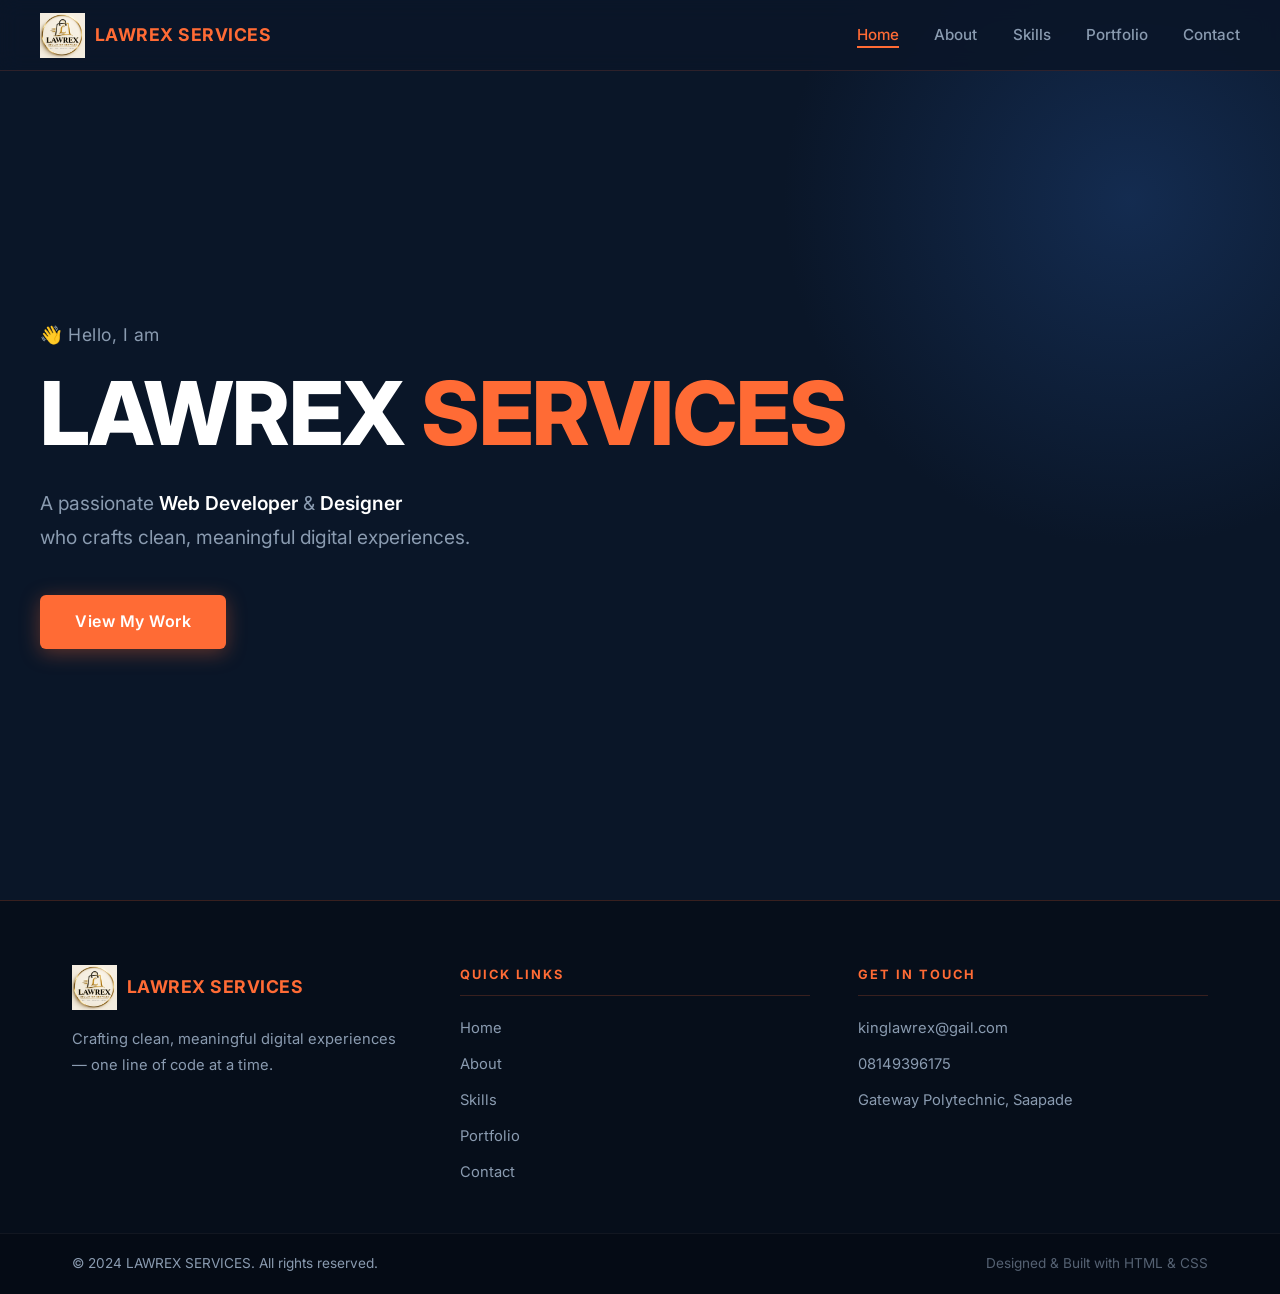
==== index.html @ 49509496 "Update portfolio - all pages complete with responsive design" ====
<!DOCTYPE html>
<html lang="en">
  <head>
    <meta charset="UTF-8" />
    <meta name="viewport" content="width=device-width, initial-scale=1.0" />
    <meta name="description" content="Personal portfolio of LAWREX SERVICES — a passionate web developer and designer." />
    <title>Home | LAWREX SERVICES</title>

    <!-- Google Font: Inter -->
    <link rel="preconnect" href="https://fonts.googleapis.com" />
    <link rel="preconnect" href="https://fonts.gstatic.com" crossorigin />
    <link href="https://fonts.googleapis.com/css2?family=Inter:wght@300;400;600;700;800&display=swap" rel="stylesheet" />

    <!-- Main Stylesheet -->
    <link rel="stylesheet" href="style.css" />
  </head>

  <body>

    <!-- ========== HEADER ========== -->
    <header class="site-header">
      <div class="header-inner">

        <!-- Logo / Brand Name -->
        <a href="index.html" class="logo logo-with-name">
          <img src="LMAJ5406.PNG" alt="LAWREX SERVICES Logo" class="logo-img" />
          <span class="logo-name">LAWREX SERVICES</span>
        </a>

        <!-- Navigation Links -->
        <nav class="main-nav">
          <ul class="nav-list">
            <li><a href="index.html" class="nav-link active">Home</a></li>
            <li><a href="about.html" class="nav-link">About</a></li>
            <li><a href="skill.html" class="nav-link">Skills</a></li>
            <li><a href="portfolio.html" class="nav-link">Portfolio</a></li>
            <li><a href="contact.html" class="nav-link">Contact</a></li>
          </ul>
        </nav>

      </div>
    </header>
    <!-- ========== END HEADER ========== -->


    <!-- ========== HERO SECTION ========== -->
    <section class="hero" id="hero">
      <div class="hero-content">

        <!-- Small label above headline -->
        <span class="hero-label">👋 Hello, I am</span>

        <!-- Main Headline -->
        <h1 class="hero-title">
          LAWREX <span class="highlight">SERVICES</span>
        </h1>

        <!-- Tagline -->
        <p class="hero-tagline">
          A passionate <strong>Web Developer</strong> &amp; <strong>Designer</strong><br />
          who crafts clean, meaningful digital experiences.
        </p>

        <!-- Call To Action Button -->
        <a href="portfolio.html" class="btn-primary">View My Work</a>

      </div>

      <!-- Decorative background shape -->
      <div class="hero-shape"></div>

      <!-- ===== HERO BACKGROUND IMAGE ===== -->
      <!-- Replace 'your-hero-bg.jpg' with your actual background image file name -->
      <div class="hero-bg"></div>
      <!-- ===================================== -->
    </section>
    <!-- ========== END HERO SECTION ========== -->


    <!-- ========== FOOTER ========== -->
    <footer class="site-footer">
      <div class="footer-inner">

        <!-- Footer Logo & Tagline -->
        <div class="footer-brand">
          <a href="index.html" class="logo logo-with-name">
            <img src="LMAJ5406.PNG" alt="LAWREX SERVICES Logo" class="logo-img" />
            <span class="logo-name">LAWREX SERVICES</span>
          </a>
          <p class="footer-tagline">
            Crafting clean, meaningful digital experiences — one line of code at a time.
          </p>
        </div>

        <!-- Footer Navigation -->
        <div class="footer-nav">
          <h4 class="footer-nav-title">Quick Links</h4>
          <ul class="footer-nav-list">
            <li><a href="index.html" class="footer-link">Home</a></li>
            <li><a href="about.html" class="footer-link">About</a></li>
            <li><a href="skill.html" class="footer-link">Skills</a></li>
            <li><a href="portfolio.html" class="footer-link">Portfolio</a></li>
            <li><a href="contact.html" class="footer-link">Contact</a></li>
          </ul>
        </div>

        <!-- Footer Contact Info -->
        <div class="footer-contact">
          <h4 class="footer-nav-title">Get In Touch</h4>
          <ul class="footer-nav-list">
            <li><a href="mailto:kinglawrex@gail.com" class="footer-link">kinglawrex@gail.com</a></li>
            <li><a href="tel:08149396175" class="footer-link">08149396175</a></li>
            <li><span class="footer-link">Gateway Polytechnic, Saapade</span></li>
          </ul>
        </div>

      </div>

      <!-- Footer Bottom Bar -->
      <div class="footer-bottom">
        <div class="footer-bottom-inner">
          <p class="footer-copy">
            &copy; 2024 <span class="highlight">LAWREX SERVICES</span>. All rights reserved.
          </p>
          <p class="footer-credit">Designed &amp; Built with HTML &amp; CSS</p>
        </div>
      </div>
    </footer>
    <!-- ========== END FOOTER ========== -->


  </body>
</html>
---- style.css ----
/* ============================================================
   PORTFOLIO — style.css
   Color Palette:
     Navy Blue  : #0A1628
     Mid Blue   : #1A3A6B
     Orange     : #FF6B35
     Light Orange: #FF8C5A
     White      : #FFFFFF
     Off-White  : #F4F6FA
     Gray Text  : #8A9BB0
   ============================================================ */


/* ---------- 1. CSS RESET & BASE ---------- */
*, *::before, *::after {
  margin: 0;
  padding: 0;
  box-sizing: border-box;
}

html {
  scroll-behavior: smooth;
}

body {
  font-family: 'Inter', sans-serif;
  background-color: #0A1628;
  color: #FFFFFF;
  line-height: 1.6;
  overflow-x: hidden;
}

a {
  text-decoration: none;
  color: inherit;
}

ul {
  list-style: none;
}


/* ---------- 2. HEADER ---------- */
.site-header {
  position: fixed;           /* Sticks to top while scrolling */
  top: 0;
  left: 0;
  width: 100%;
  z-index: 100;
  padding: 0 2rem;
  background-color: rgba(10, 22, 40, 0.90);   /* Slightly transparent navy */
  backdrop-filter: blur(10px);                 /* Frosted glass effect */
  border-bottom: 1px solid rgba(255, 107, 53, 0.15);
}

.header-inner {
  max-width: 1200px;
  margin: 0 auto;
  height: 70px;
  display: flex;
  align-items: center;
  justify-content: space-between;
}


/* --- Logo --- */
.logo {
  font-size: 1.3rem;
  font-weight: 700;
  color: #FF6B35;              /* Orange brand color */
  letter-spacing: 0.5px;
  transition: color 0.3s ease;
}

.logo:hover {
  color: #FF8C5A;              /* Slightly lighter orange on hover */
}

/* --- Logo Image Size --- */
.logo-img {
  height: 45px;              /* Adjust this value to resize your logo */
  width: auto;               /* Keeps logo proportions correct */
  display: block;
  object-fit: contain;
}


/* --- Navigation --- */
.nav-list {
  display: flex;
  gap: 2.2rem;
  align-items: center;
}

.nav-link {
  font-size: 0.95rem;
  font-weight: 500;
  color: #8A9BB0;              /* Muted gray for inactive links */
  position: relative;
  padding-bottom: 4px;
  transition: color 0.3s ease;
}

/* Underline animation on hover */
.nav-link::after {
  content: '';
  position: absolute;
  bottom: 0;
  left: 0;
  width: 0%;
  height: 2px;
  background-color: #FF6B35;
  transition: width 0.3s ease;
}

.nav-link:hover {
  color: #FFFFFF;
}

.nav-link:hover::after {
  width: 100%;
}

/* Active page link styling */
.nav-link.active {
  color: #FF6B35;
}

.nav-link.active::after {
  width: 100%;
}


/* ---------- 3. HERO SECTION ---------- */
.hero {
  position: relative;
  min-height: 100vh;           /* Full viewport height */
  display: flex;
  align-items: center;
  padding: 0 2rem;
  padding-top: 70px;           /* Offset for the fixed header */
  overflow: hidden;
}

.hero-content {
  position: relative;
  z-index: 2;                  /* Sits above the decorative shape */
  max-width: 1200px;
  margin: 0 auto;
  width: 100%;
}


/* --- Small label above name --- */
.hero-label {
  display: inline-block;
  font-size: 1.1rem;
  font-weight: 400;
  color: #8A9BB0;
  margin-bottom: 1rem;
  letter-spacing: 0.5px;
}


/* --- Main Headline --- */
.hero-title {
  font-size: clamp(2.8rem, 7vw, 5.5rem);  /* Responsive font size */
  font-weight: 800;
  line-height: 1.1;
  color: #FFFFFF;
  margin-bottom: 1.5rem;
  letter-spacing: -1px;
}

/* Orange highlight on part of the name */
.hero-title .highlight {
  color: #FF6B35;
  position: relative;
}


/* --- Tagline Paragraph --- */
.hero-tagline {
  font-size: clamp(1rem, 2vw, 1.2rem);
  color: #8A9BB0;
  max-width: 520px;
  margin-bottom: 2.5rem;
  line-height: 1.8;
}

.hero-tagline strong {
  color: #FFFFFF;
  font-weight: 600;
}


/* --- CTA Button --- */
.btn-primary {
  display: inline-block;
  padding: 0.9rem 2.2rem;
  background-color: #FF6B35;
  color: #FFFFFF;
  font-size: 1rem;
  font-weight: 600;
  border-radius: 6px;
  letter-spacing: 0.5px;
  transition: background-color 0.3s ease, transform 0.2s ease, box-shadow 0.3s ease;
  box-shadow: 0 4px 20px rgba(255, 107, 53, 0.35);
}

.btn-primary:hover {
  background-color: #FF8C5A;
  transform: translateY(-2px);                        /* Subtle lift effect */
  box-shadow: 0 8px 28px rgba(255, 107, 53, 0.50);
}

.btn-primary:active {
  transform: translateY(0);
}


/* --- Decorative Background Shape --- */
.hero-shape {
  position: absolute;
  top: -150px;
  right: -200px;
  width: 700px;
  height: 700px;
  background: radial-gradient(circle, rgba(26, 58, 107, 0.6) 0%, rgba(10, 22, 40, 0) 70%);
  border-radius: 50%;
  z-index: 1;
  pointer-events: none;
}


/* --- Hero Full Background Image --- */
/* Covers the ENTIRE hero section as a background image.
   A dark overlay sits on top so text stays perfectly readable.
   Replace 'IKCE6164.PNG' with any background image you want. */
.hero-bg-full {
  position: absolute;
  top: 0;
  left: 0;
  width: 100%;
  height: 100%;
  z-index: 0;
  pointer-events: none;

  /* ▼▼▼ REPLACE WITH YOUR HERO BACKGROUND IMAGE ▼▼▼ */
  background-image: url('IKCE6164.PNG');
  /* ▲▲▲▲▲▲▲▲▲▲▲▲▲▲▲▲▲▲▲▲▲▲▲▲▲▲▲▲▲▲▲▲▲▲▲▲▲▲▲▲▲ */

  background-size: cover;              /* Fills the full section */
  background-position: center center;  /* Centers the image */
  background-repeat: no-repeat;
}

/* Dark overlay — sits between image and text */
.hero-overlay {
  position: absolute;
  top: 0;
  left: 0;
  width: 100%;
  height: 100%;
  z-index: 1;
  pointer-events: none;
  background: linear-gradient(
    135deg,
    rgba(10, 22, 40, 0.88) 0%,    /* Dark navy on left — covers text area */
    rgba(10, 22, 40, 0.65) 100%   /* Slightly lighter on right */
  );
}

/* Hero content and shape sit above the overlay */
.hero-shape {
  z-index: 2;
}

.hero-content {
  position: relative;
  z-index: 3;
  max-width: 1200px;
  margin: 0 auto;
  width: 100%;
}


/* ============================================================
   ABOUT PAGE STYLES
   (appended below — home.html styles above are untouched)
   ============================================================ */


/* ---------- LOGO WITH NAME (used on all pages) ---------- */
/* Makes logo image and text name sit side by side */
.logo-with-name {
  display: flex;
  align-items: center;
  gap: 0.6rem;              /* Space between image and text name */
  text-decoration: none;
}

.logo-name {
  font-size: 1.1rem;
  font-weight: 700;
  color: #FF6B35;           /* Orange — matches brand color */
  letter-spacing: 0.5px;
  white-space: nowrap;
  transition: color 0.3s ease;
}

.logo-with-name:hover .logo-name {
  color: #FF8C5A;
}


/* ---------- REUSABLE: SECTION LABEL ---------- */
/* Small uppercase tag above section headings */
.section-label {
  display: inline-block;
  font-size: 0.8rem;
  font-weight: 600;
  letter-spacing: 2px;
  text-transform: uppercase;
  color: #FF6B35;
  margin-bottom: 0.8rem;
  border-left: 3px solid #FF6B35;
  padding-left: 0.6rem;
}


/* ---------- REUSABLE: SECTION TITLE ---------- */
.section-title {
  font-size: clamp(1.8rem, 4vw, 2.8rem);
  font-weight: 800;
  color: #FFFFFF;
  margin-bottom: 3rem;
  letter-spacing: -0.5px;
}


/* ---------- PAGE BANNER (title area on all inner pages) ---------- */
.page-banner {
  position: relative;
  padding: 10rem 2rem 5rem;
  overflow: hidden;
  text-align: center;
  border-bottom: 1px solid rgba(255, 107, 53, 0.2);

  /* Fallback gradient if no background image is set */
  background: linear-gradient(
    135deg,
    #0A1628 0%,
    #1A3A6B 50%,
    #0A1628 100%
  );
}

/* Background image for the banner — sits behind the dark overlay */
/* Replace 'LMAJ5406.PNG' with any image to change the banner background */
.banner-bg-img {
  position: absolute;
  top: 0;
  left: 0;
  width: 100%;
  height: 100%;
  object-fit: cover;           /* Image fills and crops to fit */
  object-position: center;
  z-index: 0;
  display: block;
  opacity: 1;
}

/* Dark overlay over the banner background image */
.banner-overlay {
  position: absolute;
  top: 0;
  left: 0;
  width: 100%;
  height: 100%;
  z-index: 1;
  background: linear-gradient(
    135deg,
    rgba(10, 22, 40, 0.85) 0%,
    rgba(26, 58, 107, 0.78) 50%,
    rgba(10, 22, 40, 0.85) 100%
  );
}

/* Smaller decorative logo image shown in the banner heading */
.banner-title-img {
  width: 80px;
  height: 80px;
  object-fit: contain;
  margin: 0 auto 1.2rem;
  display: block;
  filter: drop-shadow(0 0 12px rgba(255, 107, 53, 0.5));
  position: relative;
  z-index: 3;
}

.page-banner-inner {
  position: relative;
  z-index: 3;
}

.page-banner-title {
  font-size: clamp(2.5rem, 6vw, 4.5rem);
  font-weight: 800;
  color: #FFFFFF;
  letter-spacing: -1px;
  margin-bottom: 1rem;
}

.page-banner-sub {
  font-size: 1.1rem;
  color: #8A9BB0;
  font-weight: 400;
}

/* Decorative circle glow behind the title */
.banner-shape {
  position: absolute;
  top: -100px;
  left: 50%;
  transform: translateX(-50%);
  width: 600px;
  height: 600px;
  background: radial-gradient(circle, rgba(255, 107, 53, 0.1) 0%, transparent 70%);
  border-radius: 50%;
  z-index: 2;
  pointer-events: none;
}


/* ---------- ABOUT MAIN SECTION ---------- */
.about-main {
  padding: 6rem 2rem;
  background-color: #0A1628;
}

.about-main-inner {
  max-width: 900px;
  margin: 0 auto;
  display: flex;
  flex-direction: column;    /* Stack: photo on top, text below */
  align-items: center;
  gap: 3rem;
}


/* --- Profile Photo --- */
.about-photo-wrap {
  position: relative;
  display: inline-block;
}

/* Replace 'your-profile-photo.jpg' in about.html to show your photo */
.about-photo {
  width: 220px;
  height: 220px;
  border-radius: 50%;           /* Circular photo */
  object-fit: cover;
  object-position: center;
  display: block;
  position: relative;
  z-index: 2;
  border: 4px solid #FF6B35;   /* Orange border around photo */
}

/* Decorative ring behind the photo */
.photo-ring {
  position: absolute;
  top: -10px;
  left: -10px;
  width: calc(100% + 20px);
  height: calc(100% + 20px);
  border-radius: 50%;
  border: 2px dashed rgba(255, 107, 53, 0.35);
  z-index: 1;
  pointer-events: none;
}


/* --- Bio Text --- */
.about-bio {
  text-align: center;
  max-width: 700px;
}

.about-bio-title {
  font-size: clamp(1.5rem, 3.5vw, 2.2rem);
  font-weight: 800;
  color: #FFFFFF;
  line-height: 1.3;
  margin-bottom: 1.5rem;
  letter-spacing: -0.5px;
}

.about-bio-text {
  font-size: 1rem;
  color: #8A9BB0;
  line-height: 1.9;
  margin-bottom: 1.2rem;
}

.about-bio-text strong {
  color: #FFFFFF;
  font-weight: 600;
}

/* Space above the button */
.about-bio .btn-primary {
  margin-top: 1rem;
}


/* ---------- WHAT I DO SECTION ---------- */
.what-i-do {
  padding: 6rem 2rem;
  background-color: #0D1E38;    /* Slightly lighter navy — creates visual separation */
  border-top: 1px solid rgba(255, 107, 53, 0.1);
}

.what-i-do-inner {
  max-width: 1100px;
  margin: 0 auto;
  text-align: center;
}


/* --- Cards Grid --- */
.cards-grid {
  display: flex;
  gap: 1.8rem;
  justify-content: center;
  flex-wrap: wrap;              /* Wraps on smaller screens */
}

.service-card {
  background-color: #0A1628;
  border: 1px solid rgba(255, 107, 53, 0.15);
  border-radius: 12px;
  padding: 2.2rem 2rem;
  flex: 1 1 260px;              /* Each card is at least 260px wide */
  max-width: 320px;
  text-align: center;
  transition: border-color 0.3s ease, transform 0.3s ease, box-shadow 0.3s ease;
}

.service-card:hover {
  border-color: #FF6B35;
  transform: translateY(-6px);
  box-shadow: 0 12px 32px rgba(255, 107, 53, 0.15);
}

/* Icon circle */
.card-icon {
  width: 64px;
  height: 64px;
  border-radius: 50%;
  background: linear-gradient(135deg, #FF6B35, #FF8C5A);
  color: #FFFFFF;
  font-size: 1.5rem;
  font-weight: 700;
  display: flex;
  align-items: center;
  justify-content: center;
  margin: 0 auto 1.4rem;
}

.card-title {
  font-size: 1.1rem;
  font-weight: 700;
  color: #FFFFFF;
  margin-bottom: 0.8rem;
  letter-spacing: 0.2px;
}

.card-text {
  font-size: 0.95rem;
  color: #8A9BB0;
  line-height: 1.8;
}


/* ============================================================
   CONTACT PAGE STYLES
   (appended below — all previous styles untouched)
   ============================================================ */


/* ---------- CONTACT MAIN SECTION ---------- */
.contact-main {
  padding: 6rem 2rem;
  background-color: #0A1628;        /* Same navy base as home */
}

.contact-main-inner {
  max-width: 1100px;
  margin: 0 auto;
  display: flex;
  gap: 4rem;                        /* Space between info and form */
  align-items: flex-start;
  flex-wrap: wrap;                  /* Stacks on smaller screens */
}


/* ---------- LEFT: CONTACT INFO ---------- */
.contact-info {
  flex: 1 1 300px;                  /* Takes up roughly left third */
  max-width: 400px;
}

.contact-info-title {
  font-size: clamp(1.6rem, 3.5vw, 2.2rem);
  font-weight: 800;
  color: #FFFFFF;
  line-height: 1.3;
  margin-bottom: 1rem;
  letter-spacing: -0.5px;
}

.contact-info-desc {
  font-size: 0.98rem;
  color: #8A9BB0;
  line-height: 1.9;
  margin-bottom: 2.2rem;
}


/* --- Info Cards (Email, Phone, Location) --- */
.info-card {
  display: flex;
  align-items: center;
  gap: 1.2rem;
  padding: 1.2rem 1.4rem;
  margin-bottom: 1rem;
  background-color: #0D1E38;        /* Slightly lighter navy panel */
  border: 1px solid rgba(255, 107, 53, 0.12);
  border-radius: 10px;
  transition: border-color 0.3s ease, transform 0.2s ease;
}

.info-card:hover {
  border-color: #FF6B35;
  transform: translateX(5px);       /* Slide right on hover */
}

/* Orange circle icon */
.info-icon {
  width: 48px;
  height: 48px;
  border-radius: 50%;
  background: linear-gradient(135deg, #FF6B35, #FF8C5A);
  color: #FFFFFF;
  font-size: 1.3rem;
  display: flex;
  align-items: center;
  justify-content: center;
  flex-shrink: 0;                   /* Icon never shrinks */
}

.info-details {
  display: flex;
  flex-direction: column;
  gap: 0.2rem;
}

.info-label {
  font-size: 0.75rem;
  font-weight: 600;
  letter-spacing: 1.5px;
  text-transform: uppercase;
  color: #FF6B35;                   /* Orange label */
}

.info-value {
  font-size: 0.95rem;
  font-weight: 500;
  color: #FFFFFF;
  text-decoration: none;
  transition: color 0.3s ease;
}

.info-value:hover {
  color: #FF6B35;
}


/* ---------- RIGHT: CONTACT FORM ---------- */
.contact-form-wrap {
  flex: 1 1 420px;                  /* Takes up roughly right two-thirds */
  background: linear-gradient(
    145deg,
    #0D1E38 0%,
    #112240 100%
  );
  border: 1px solid rgba(255, 107, 53, 0.15);
  border-radius: 16px;
  padding: 2.8rem 2.4rem;
}

.contact-form {
  display: flex;
  flex-direction: column;
  gap: 1.4rem;
}

/* Two inputs side by side (Name + Email) */
.form-row {
  display: flex;
  gap: 1.2rem;
  flex-wrap: wrap;
}

.form-row .form-group {
  flex: 1 1 200px;                  /* Each input takes equal space */
}

.form-group {
  display: flex;
  flex-direction: column;
  gap: 0.5rem;
}

.form-label {
  font-size: 0.85rem;
  font-weight: 600;
  color: #8A9BB0;
  letter-spacing: 0.5px;
  text-transform: uppercase;
}

/* Input & Textarea shared styling */
.form-input {
  background-color: #0A1628;
  border: 1px solid rgba(138, 155, 176, 0.25);
  border-radius: 8px;
  padding: 0.85rem 1rem;
  font-size: 0.95rem;
  font-family: 'Inter', sans-serif;
  color: #FFFFFF;
  width: 100%;
  outline: none;
  transition: border-color 0.3s ease, box-shadow 0.3s ease;
}

/* Orange glow when focused */
.form-input:focus {
  border-color: #FF6B35;
  box-shadow: 0 0 0 3px rgba(255, 107, 53, 0.15);
}

/* Placeholder text color */
.form-input::placeholder {
  color: rgba(138, 155, 176, 0.5);
}

/* Textarea specific */
.form-textarea {
  resize: vertical;                 /* Only allow vertical resize */
  min-height: 150px;
}

/* Submit button — full width */
.btn-submit {
  width: 100%;
  text-align: center;
  padding: 1rem;
  font-size: 1rem;
  border: none;
  cursor: pointer;
  font-family: 'Inter', sans-serif;
  margin-top: 0.4rem;
}


/* ============================================================
   SKILLS PAGE STYLES
   ============================================================ */


/* ---------- SKILLS MAIN SECTION (two columns) ---------- */
.skills-main {
  padding: 6rem 2rem;
  background-color: #0A1628;
}

.skills-main-inner {
  max-width: 1100px;
  margin: 0 auto;
  display: flex;
  gap: 4rem;
  align-items: flex-start;
  flex-wrap: wrap;              /* Stacks on small screens */
}


/* ---------- LEFT: SKILL BARS ---------- */
.skills-bars-col {
  flex: 1 1 420px;
}

.skills-col-title {
  font-size: clamp(1.5rem, 3vw, 2rem);
  font-weight: 800;
  color: #FFFFFF;
  margin-bottom: 2rem;
  letter-spacing: -0.5px;
}

/* Each skill bar row */
.skill-bar-wrap {
  margin-bottom: 1.6rem;
}

.skill-bar-info {
  display: flex;
  justify-content: space-between;
  align-items: center;
  margin-bottom: 0.5rem;
}

.skill-name {
  font-size: 0.95rem;
  font-weight: 600;
  color: #FFFFFF;
}

.skill-percent {
  font-size: 0.85rem;
  font-weight: 600;
  color: #FF6B35;              /* Orange percentage */
}

/* The grey track (background of the bar) */
.skill-bar-track {
  width: 100%;
  height: 8px;
  background-color: rgba(138, 155, 176, 0.15);
  border-radius: 100px;
  overflow: hidden;
}

/* The orange filled portion — width is set inline in HTML */
.skill-bar-fill {
  height: 100%;
  background: linear-gradient(90deg, #FF6B35, #FF8C5A);
  border-radius: 100px;
}


/* ---------- RIGHT: SKILL BADGES ---------- */
.skills-badges-col {
  flex: 1 1 320px;
}

.badges-grid {
  display: flex;
  flex-wrap: wrap;
  gap: 0.75rem;
  margin-top: 0.5rem;
}

/* Individual badge pill */
.skill-badge {
  padding: 0.5rem 1.1rem;
  border: 1px solid rgba(255, 107, 53, 0.35);
  border-radius: 100px;        /* Fully rounded pill */
  font-size: 0.88rem;
  font-weight: 600;
  color: #FF6B35;
  background-color: rgba(255, 107, 53, 0.06);
  transition: background-color 0.3s ease, border-color 0.3s ease, color 0.3s ease;
  cursor: default;
}

.skill-badge:hover {
  background-color: #FF6B35;
  color: #FFFFFF;
  border-color: #FF6B35;
}


/* ---------- SOFT SKILLS SECTION ---------- */
.soft-skills {
  padding: 6rem 2rem;
  background-color: #0D1E38;
  border-top: 1px solid rgba(255, 107, 53, 0.1);
  text-align: center;
}

.soft-skills-inner {
  max-width: 1100px;
  margin: 0 auto;
}

/* Four soft skill cards in a row */
.soft-cards-grid {
  display: flex;
  gap: 1.5rem;
  justify-content: center;
  flex-wrap: wrap;
}

.soft-card {
  flex: 1 1 220px;
  max-width: 260px;
  background-color: #0A1628;
  border: 1px solid rgba(255, 107, 53, 0.12);
  border-radius: 12px;
  padding: 2rem 1.5rem;
  text-align: center;
  transition: border-color 0.3s ease, transform 0.3s ease, box-shadow 0.3s ease;
}

.soft-card:hover {
  border-color: #FF6B35;
  transform: translateY(-6px);
  box-shadow: 0 12px 32px rgba(255, 107, 53, 0.12);
}

/* Emoji icon */
.soft-icon {
  font-size: 2.2rem;
  margin-bottom: 1rem;
  display: block;
}

.soft-title {
  font-size: 1rem;
  font-weight: 700;
  color: #FFFFFF;
  margin-bottom: 0.6rem;
}

.soft-text {
  font-size: 0.9rem;
  color: #8A9BB0;
  line-height: 1.8;
}


/* ============================================================
   PORTFOLIO PAGE STYLES
   ============================================================ */


/* ---------- PORTFOLIO MAIN SECTION ---------- */
.portfolio-main {
  padding: 6rem 2rem;
  background-color: #0A1628;
}

.portfolio-main-inner {
  max-width: 1200px;
  margin: 0 auto;
  text-align: center;
}


/* ---------- PROJECT CARDS GRID ---------- */
/* 3 columns on wide screens, 2 on medium, 1 on small */
.portfolio-grid {
  display: grid;
  grid-template-columns: repeat(3, 1fr);
  gap: 2rem;
  margin-bottom: 4rem;
  text-align: left;
}

/* Individual project card */
.project-card {
  background-color: #0D1E38;
  border: 1px solid rgba(255, 107, 53, 0.12);
  border-radius: 14px;
  overflow: hidden;             /* Clips the image to rounded corners */
  transition: border-color 0.3s ease, transform 0.3s ease, box-shadow 0.3s ease;
}

.project-card:hover {
  border-color: #FF6B35;
  transform: translateY(-6px);
  box-shadow: 0 16px 40px rgba(255, 107, 53, 0.14);
}


/* --- Project Image Wrapper --- */
.project-img-wrap {
  position: relative;
  width: 100%;
  height: 220px;               /* Fixed image area height */
  overflow: hidden;
  background-color: #112240;   /* Fallback colour while image loads */
}

.project-img {
  width: 100%;
  height: 100%;
  object-fit: cover;           /* Covers the area without distortion */
  object-position: center;
  display: block;
  transition: transform 0.4s ease;
}

/* Image zooms in on card hover */
.project-card:hover .project-img {
  transform: scale(1.05);
}

/* Overlay that appears on image hover */
.project-overlay {
  position: absolute;
  top: 0;
  left: 0;
  width: 100%;
  height: 100%;
  background-color: rgba(10, 22, 40, 0.75);
  display: flex;
  align-items: center;
  justify-content: center;
  opacity: 0;                  /* Hidden by default */
  transition: opacity 0.3s ease;
}

/* Show overlay when card is hovered */
.project-card:hover .project-overlay {
  opacity: 1;
}

/* "View Project" button inside overlay */
.project-view-btn {
  display: inline-block;
  padding: 0.65rem 1.5rem;
  background-color: #FF6B35;
  color: #FFFFFF;
  font-size: 0.9rem;
  font-weight: 600;
  border-radius: 6px;
  text-decoration: none;
  transition: background-color 0.3s ease;
}

.project-view-btn:hover {
  background-color: #FF8C5A;
}


/* --- Project Info Below Image --- */
.project-info {
  padding: 1.4rem 1.6rem 1.8rem;
}

/* Orange category tag */
.project-tag {
  display: inline-block;
  font-size: 0.75rem;
  font-weight: 700;
  letter-spacing: 1.5px;
  text-transform: uppercase;
  color: #FF6B35;
  margin-bottom: 0.6rem;
}

.project-title {
  font-size: 1.1rem;
  font-weight: 700;
  color: #FFFFFF;
  margin-bottom: 0.6rem;
  letter-spacing: 0.1px;
}

.project-desc {
  font-size: 0.9rem;
  color: #8A9BB0;
  line-height: 1.8;
}


/* ---------- PORTFOLIO CTA BLOCK ---------- */
.portfolio-cta {
  padding: 3rem 2rem;
  background: linear-gradient(135deg, #0D1E38 0%, #112240 100%);
  border: 1px solid rgba(255, 107, 53, 0.18);
  border-radius: 16px;
  display: flex;
  align-items: center;
  justify-content: space-between;
  gap: 2rem;
  flex-wrap: wrap;
  text-align: left;
}

.portfolio-cta-text {
  font-size: clamp(1.1rem, 2.5vw, 1.4rem);
  font-weight: 700;
  color: #FFFFFF;
}


/* ---------- RESPONSIVE: GRID COLUMNS ---------- */
/* 2 columns on tablets */
@media (max-width: 1024px) {
  .portfolio-grid {
    grid-template-columns: repeat(2, 1fr);
  }
}

/* 1 column on mobile */
@media (max-width: 600px) {
  .portfolio-grid {
    grid-template-columns: 1fr;
  }

  .skills-main-inner {
    flex-direction: column;
  }

  .soft-cards-grid {
    flex-direction: column;
    align-items: center;
  }

  .portfolio-cta {
    flex-direction: column;
    text-align: center;
  }
}


/* ============================================================
   FOOTER STYLES — shared across all pages
   ============================================================ */

.site-footer {
  background-color: #060E1A;             /* Deepest navy — darker than page bg */
  border-top: 1px solid rgba(255, 107, 53, 0.2);
}


/* ---------- FOOTER MAIN ROW (3 columns) ---------- */
.footer-inner {
  max-width: 1200px;
  margin: 0 auto;
  padding: 4rem 2rem 3rem;
  display: flex;
  gap: 3rem;
  flex-wrap: wrap;
  justify-content: space-between;
}


/* --- Column 1: Brand / Logo --- */
.footer-brand {
  flex: 1 1 280px;
  max-width: 340px;
}

.footer-tagline {
  margin-top: 1rem;
  font-size: 0.92rem;
  color: #8A9BB0;
  line-height: 1.8;
}


/* --- Column 2 & 3: Nav + Contact --- */
.footer-nav,
.footer-contact {
  flex: 1 1 160px;
}

.footer-nav-title {
  font-size: 0.8rem;
  font-weight: 700;
  letter-spacing: 2px;
  text-transform: uppercase;
  color: #FF6B35;              /* Orange column heading */
  margin-bottom: 1.2rem;
  padding-bottom: 0.6rem;
  border-bottom: 1px solid rgba(255, 107, 53, 0.2);
}

.footer-nav-list {
  display: flex;
  flex-direction: column;
  gap: 0.65rem;
}

.footer-link {
  font-size: 0.92rem;
  color: #8A9BB0;
  text-decoration: none;
  transition: color 0.3s ease, padding-left 0.3s ease;
  display: inline-block;
}

.footer-link:hover {
  color: #FF6B35;
  padding-left: 4px;           /* Subtle slide on hover */
}


/* ---------- FOOTER BOTTOM BAR ---------- */
.footer-bottom {
  border-top: 1px solid rgba(255, 255, 255, 0.05);
  background-color: rgba(0, 0, 0, 0.2);
}

.footer-bottom-inner {
  max-width: 1200px;
  margin: 0 auto;
  padding: 1.2rem 2rem;
  display: flex;
  align-items: center;
  justify-content: space-between;
  flex-wrap: wrap;
  gap: 0.5rem;
}

.footer-copy {
  font-size: 0.85rem;
  color: #8A9BB0;
}

.footer-credit {
  font-size: 0.85rem;
  color: rgba(138, 155, 176, 0.6);
}

/* Responsive: stack footer columns on small screens */
@media (max-width: 600px) {
  .footer-inner {
    flex-direction: column;
  }

  .footer-bottom-inner {
    flex-direction: column;
    text-align: center;
  }
}


/* ============================================================
   RESPONSIVE STYLES
   Breakpoints:
     Mobile  : max-width 480px
     Tablet  : 481px – 768px
     Laptop  : 769px – 1024px
   All existing styles above are untouched.
   ============================================================ */


/* ============================================================
   LAPTOP — 769px to 1024px
   Slight adjustments: tighter spacing, smaller fonts
   ============================================================ */
@media (max-width: 1024px) {

  /* Header */
  .nav-list {
    gap: 1.5rem;
  }

  /* Hero */
  .hero {
    padding: 0 1.5rem;
    padding-top: 70px;
  }

  .hero-bg {
    width: 45%;
    opacity: 0.09;
  }

  /* About */
  .about-main-inner {
    gap: 2.5rem;
  }

  /* Skills */
  .skills-main-inner {
    gap: 2.5rem;
  }

  /* Portfolio — already handled above (2 columns) */

  /* Contact */
  .contact-main-inner {
    gap: 2.5rem;
  }

  /* Footer */
  .footer-inner {
    gap: 2rem;
  }
}


/* ============================================================
   TABLET — 481px to 768px
   Stack some layouts, reduce padding and font sizes
   ============================================================ */
@media (max-width: 768px) {

  /* --- HEADER --- */
  .site-header {
    padding: 0 1.2rem;
  }

  .header-inner {
    height: 65px;
  }

  /* Shrink logo name on tablet */
  .logo-name {
    font-size: 0.95rem;
  }

  .logo-img {
    height: 38px;
  }

  /* Shrink nav gap */
  .nav-list {
    gap: 1.1rem;
  }

  .nav-link {
    font-size: 0.85rem;
  }


  /* --- HERO --- */
  .hero {
    padding: 0 1.2rem;
    padding-top: 65px;
    min-height: 100vh;
    text-align: center;
    justify-content: center;
  }

  .hero-content {
    text-align: center;
  }

  /* Hide the logo watermark bg on tablet — saves space */
  .hero-bg {
    width: 100%;
    opacity: 0.06;
    -webkit-mask-image: none;
    mask-image: none;
    background-position: center center;
  }

  .hero-label {
    font-size: 1rem;
  }

  .hero-tagline {
    max-width: 100%;
    font-size: 1rem;
  }


  /* --- PAGE BANNER --- */
  .page-banner {
    padding: 8rem 1.5rem 4rem;
  }

  .page-banner-sub {
    font-size: 1rem;
  }


  /* --- ABOUT --- */
  .about-main {
    padding: 4rem 1.5rem;
  }

  .about-photo {
    width: 180px;
    height: 180px;
  }

  .about-bio {
    text-align: center;
  }


  /* --- WHAT I DO CARDS --- */
  .what-i-do {
    padding: 4rem 1.5rem;
  }

  .cards-grid {
    gap: 1.2rem;
  }

  .service-card {
    flex: 1 1 220px;
  }


  /* --- SKILLS --- */
  .skills-main {
    padding: 4rem 1.5rem;
  }

  .skills-main-inner {
    flex-direction: column;
    gap: 3rem;
  }

  .skills-bars-col,
  .skills-badges-col {
    flex: 1 1 100%;
    width: 100%;
  }

  .soft-skills {
    padding: 4rem 1.5rem;
  }

  .soft-card {
    flex: 1 1 200px;
  }


  /* --- PORTFOLIO --- */
  .portfolio-main {
    padding: 4rem 1.5rem;
  }

  .portfolio-grid {
    grid-template-columns: repeat(2, 1fr);
    gap: 1.4rem;
  }

  .portfolio-cta {
    flex-direction: column;
    text-align: center;
    padding: 2rem 1.5rem;
  }


  /* --- CONTACT --- */
  .contact-main {
    padding: 4rem 1.5rem;
  }

  .contact-main-inner {
    flex-direction: column;
    gap: 2.5rem;
  }

  .contact-info {
    max-width: 100%;
  }

  .contact-form-wrap {
    padding: 2rem 1.5rem;
  }


  /* --- FOOTER --- */
  .footer-inner {
    flex-direction: column;
    gap: 2rem;
    padding: 3rem 1.5rem 2rem;
  }

  .footer-brand {
    max-width: 100%;
  }

  .footer-bottom-inner {
    flex-direction: column;
    text-align: center;
  }
}


/* ============================================================
   MOBILE — up to 480px
   Full single-column layout, larger tap targets, compact padding
   ============================================================ */
@media (max-width: 480px) {

  /* --- HEADER --- */
  .site-header {
    padding: 0 1rem;
  }

  .header-inner {
    height: 60px;
  }

  /* Hide the brand name text on small mobile — logo image stays */
  .logo-name {
    display: none;
  }

  .logo-img {
    height: 36px;
  }

  /* Shrink nav links to fit small screens */
  .nav-list {
    gap: 0.7rem;
  }

  .nav-link {
    font-size: 0.78rem;
    padding-bottom: 2px;
  }


  /* --- HERO --- */
  .hero {
    padding: 0 1rem;
    padding-top: 60px;
    text-align: center;
    align-items: center;
  }

  .hero-content {
    text-align: center;
  }

  /* Completely hide watermark on mobile */
  .hero-bg {
    display: none;
  }

  .hero-shape {
    display: none;
  }

  .hero-label {
    font-size: 0.95rem;
  }

  .hero-tagline {
    font-size: 0.95rem;
    margin-bottom: 2rem;
  }

  .btn-primary {
    padding: 0.85rem 1.8rem;
    font-size: 0.95rem;
  }


  /* --- PAGE BANNER --- */
  .page-banner {
    padding: 7rem 1rem 3rem;
  }

  .page-banner-sub {
    font-size: 0.9rem;
    padding: 0 0.5rem;
  }


  /* --- ABOUT --- */
  .about-main {
    padding: 3.5rem 1rem;
  }

  .about-photo {
    width: 160px;
    height: 160px;
  }

  .about-bio-text {
    font-size: 0.95rem;
  }


  /* --- WHAT I DO CARDS --- */
  .what-i-do {
    padding: 3.5rem 1rem;
  }

  .cards-grid {
    flex-direction: column;
    align-items: center;
  }

  .service-card {
    flex: 1 1 100%;
    max-width: 100%;
    width: 100%;
  }


  /* --- SKILLS --- */
  .skills-main {
    padding: 3.5rem 1rem;
  }

  .soft-skills {
    padding: 3.5rem 1rem;
  }

  .soft-cards-grid {
    flex-direction: column;
    align-items: center;
  }

  .soft-card {
    flex: 1 1 100%;
    max-width: 100%;
    width: 100%;
  }

  .badges-grid {
    gap: 0.5rem;
  }

  .skill-badge {
    font-size: 0.82rem;
    padding: 0.45rem 0.9rem;
  }


  /* --- PORTFOLIO --- */
  .portfolio-main {
    padding: 3.5rem 1rem;
  }

  .portfolio-grid {
    grid-template-columns: 1fr;
    gap: 1.2rem;
  }

  .project-img-wrap {
    height: 190px;
  }

  .portfolio-cta {
    padding: 1.8rem 1rem;
    flex-direction: column;
    text-align: center;
    gap: 1.2rem;
  }

  .portfolio-cta .btn-primary {
    width: 100%;
    text-align: center;
  }


  /* --- CONTACT --- */
  .contact-main {
    padding: 3.5rem 1rem;
  }

  .contact-main-inner {
    flex-direction: column;
    gap: 2rem;
  }

  .contact-form-wrap {
    padding: 1.5rem 1rem;
  }

  /* Stack Name + Email fields vertically on mobile */
  .form-row {
    flex-direction: column;
  }

  .form-row .form-group {
    flex: 1 1 100%;
  }

  .info-card {
    padding: 1rem;
  }


  /* --- FOOTER --- */
  .footer-inner {
    flex-direction: column;
    gap: 1.8rem;
    padding: 2.5rem 1rem 1.5rem;
  }

  .footer-brand {
    max-width: 100%;
  }

  .footer-nav-title {
    font-size: 0.75rem;
  }

  .footer-link {
    font-size: 0.88rem;
  }

  .footer-bottom-inner {
    flex-direction: column;
    text-align: center;
    padding: 1rem;
    gap: 0.4rem;
  }

  .footer-copy,
  .footer-credit {
    font-size: 0.8rem;
  }

  /* Section headings padding reduction */
  .section-title {
    margin-bottom: 2rem;
  }
}
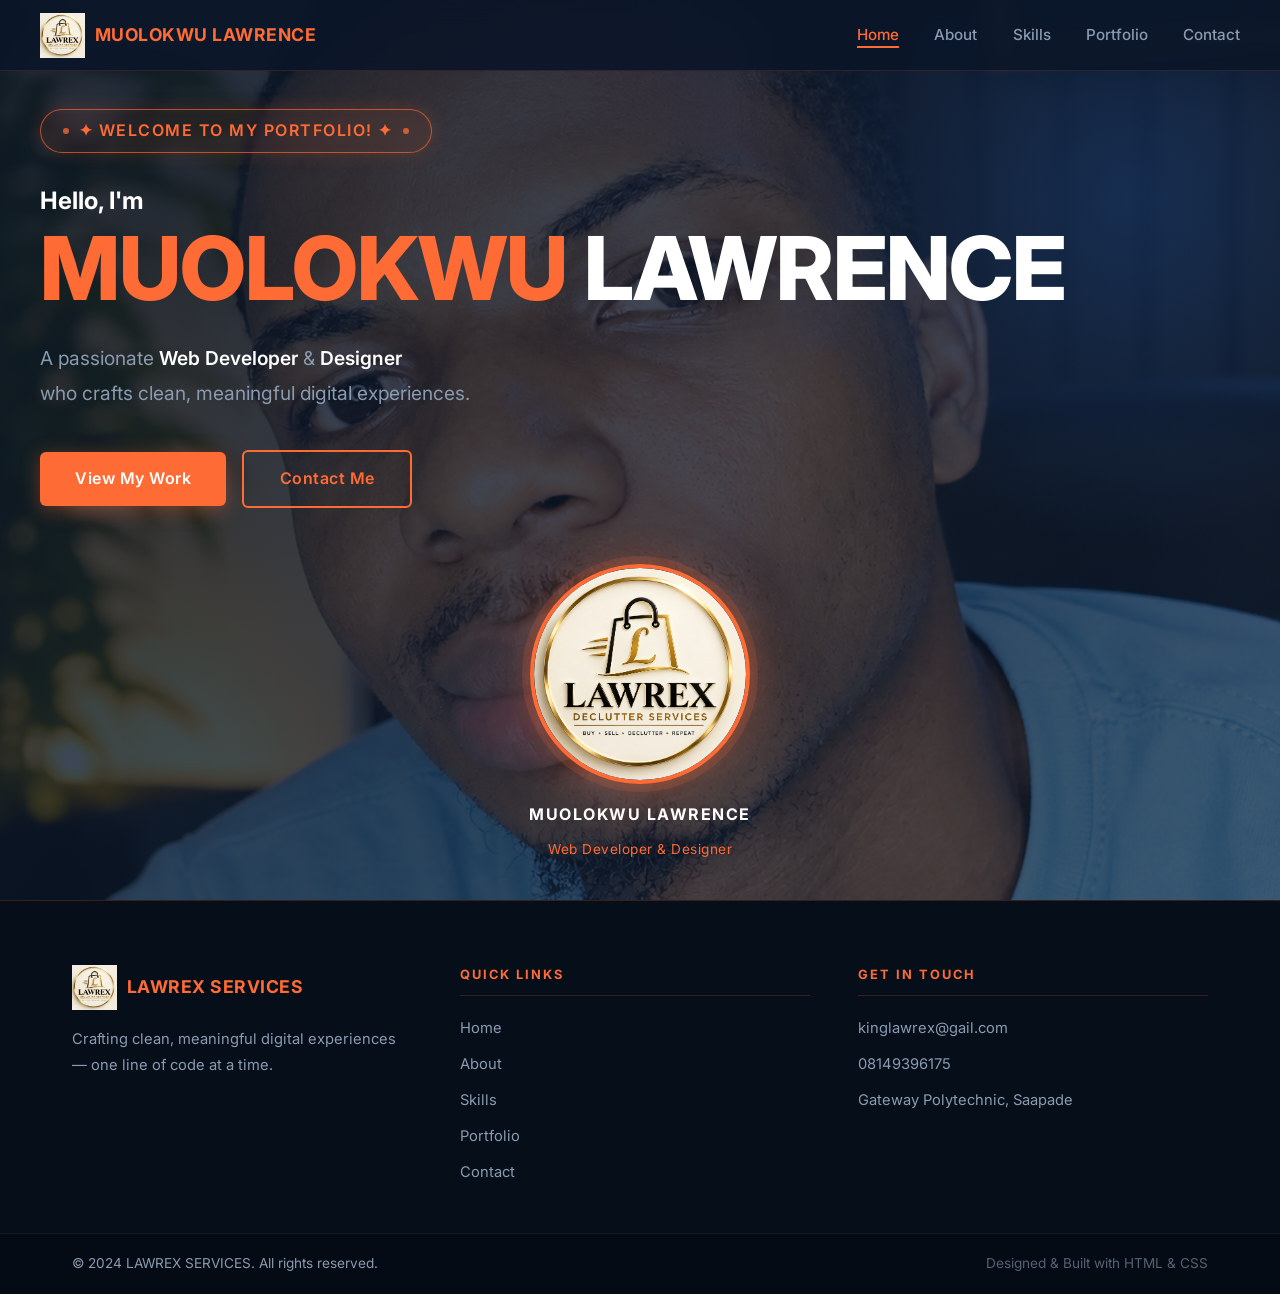
==== commit 9fe49fcd: "Hero section upgrade: welcome badge, orange MUOLOKWU, dual buttons, circular image frame" ====
--- a/index.html
+++ b/index.html
@@ -3,9 +3,18 @@
   <head>
     <meta charset="UTF-8" />
     <meta name="viewport" content="width=device-width, initial-scale=1.0" />
-    <meta name="description" content="Personal portfolio of LAWREX SERVICES — a passionate web developer and designer." />
-    <title>Home | LAWREX SERVICES</title>
-
+    <meta name="description" content="Personal portfolio of LAWRENCE — a passionate web developer and designer." />
+    <title>Home |LAWRENCE</title>
+<style>
+  * {
+    margin:0;
+    padding:0;
+    box-sizing:border-box;
+  }
+  body {
+    font-family:Arial, helvetical,sans-
+  }
+</style>
     <!-- Google Font: Inter -->
     <link rel="preconnect" href="https://fonts.googleapis.com" />
     <link rel="preconnect" href="https://fonts.gstatic.com" crossorigin />
@@ -23,8 +32,8 @@
 
         <!-- Logo / Brand Name -->
         <a href="index.html" class="logo logo-with-name">
-          <img src="LMAJ5406.PNG" alt="LAWREX SERVICES Logo" class="logo-img" />
-          <span class="logo-name">LAWREX SERVICES</span>
+          <img src="LMAJ5406.PNG" alt="MUOLOKWU LAWRENCE Logo" class="logo-img" />
+          <span class="logo-name">MUOLOKWU LAWRENCE</span>
         </a>
 
         <!-- Navigation Links -->
@@ -45,14 +54,33 @@
 
     <!-- ========== HERO SECTION ========== -->
     <section class="hero" id="hero">
+
+      <!-- ===== HERO FULL BACKGROUND IMAGE ===== -->
+      <!-- This div covers the full hero section as a background -->
+      <!-- Replace 'IKCE6164.PNG' with any image file you want as the hero background -->
+      <div class="hero-bg-full"></div>
+      <!-- Dark overlay on top of the background image so text stays readable -->
+      <div class="hero-overlay"></div>
+      <!-- ======================================= -->
+
+      <!-- Decorative radial glow shape -->
+      <div class="hero-shape"></div>
+
       <div class="hero-content">
 
-        <!-- Small label above headline -->
-        <span class="hero-label">👋 Hello, I am</span>
+        <!-- Decorative Welcome Badge -->
+        <div class="hero-welcome-badge">
+          <span class="hero-welcome-dots"></span>
+          <span class="hero-label">✦ Welcome to my portfolio! ✦</span>
+          <span class="hero-welcome-dots"></span>
+        </div>
 
-        <!-- Main Headline -->
+        <!-- Hello line (user's edit — kept) -->
+        <p class="hero-hello"><h2>Hello, I'm</h2></p>
+
+        <!-- Main Headline — MUOLOKWU in orange, LAWRENCE in white -->
         <h1 class="hero-title">
-          LAWREX <span class="highlight">SERVICES</span>
+          <span class="highlight">MUOLOKWU</span> LAWRENCE
         </h1>
 
         <!-- Tagline -->
@@ -61,18 +89,25 @@
           who crafts clean, meaningful digital experiences.
         </p>
 
-        <!-- Call To Action Button -->
-        <a href="portfolio.html" class="btn-primary">View My Work</a>
+        <!-- CTA Buttons Row -->
+        <div class="hero-btn-row">
+          <a href="portfolio.html" class="btn-primary">View My Work</a>
+          <a href="contact.html" class="btn-outline">Contact Me</a>
+        </div>
+
+        <!-- Circular Profile Image Frame -->
+        <div class="hero-frame-wrap">
+          <div class="hero-img-frame">
+            <!-- Replace 'your-photo.jpg' with your actual image file name -->
+            <img src="LMAJ5406.PNG" alt="Profile Photo" class="hero-frame-img" />
+            <div class="hero-frame-ring"></div>
+            <div class="hero-frame-ring hero-frame-ring--outer"></div>
+          </div>
+          <p class="hero-frame-label">MUOLOKWU LAWRENCE</p>
+          <p class="hero-frame-role">Web Developer &amp; Designer</p>
+        </div>
 
       </div>
-
-      <!-- Decorative background shape -->
-      <div class="hero-shape"></div>
-
-      <!-- ===== HERO BACKGROUND IMAGE ===== -->
-      <!-- Replace 'your-hero-bg.jpg' with your actual background image file name -->
-      <div class="hero-bg"></div>
-      <!-- ===================================== -->
     </section>
     <!-- ========== END HERO SECTION ========== -->
 
--- a/style.css
+++ b/style.css
@@ -1717,3 +1717,230 @@
     margin-bottom: 2rem;
   }
 }
+
+
+/* ============================================================
+   HERO ENHANCEMENTS — Welcome Badge, Dual Buttons, Image Frame
+   ============================================================ */
+
+
+/* --- Welcome Badge (decorative box around "Welcome to my portfolio") --- */
+.hero-welcome-badge {
+  display: inline-flex;
+  align-items: center;
+  gap: 0.6rem;
+  padding: 0.5rem 1.4rem;
+  margin-bottom: 1.4rem;
+  border: 1.5px solid rgba(255, 107, 53, 0.65);
+  border-radius: 50px;
+  background: rgba(255, 107, 53, 0.08);
+  box-shadow: 0 0 18px rgba(255, 107, 53, 0.18), inset 0 0 10px rgba(255, 107, 53, 0.05);
+  backdrop-filter: blur(4px);
+}
+
+.hero-welcome-badge .hero-label {
+  display: inline;
+  margin-bottom: 0;
+  font-size: 1rem;
+  font-weight: 600;
+  color: #FF6B35;
+  letter-spacing: 1.5px;
+  text-transform: uppercase;
+}
+
+/* Decorative dot separators inside the badge */
+.hero-welcome-dots {
+  display: inline-block;
+  width: 6px;
+  height: 6px;
+  border-radius: 50%;
+  background: #FF6B35;
+  opacity: 0.75;
+}
+
+
+/* --- Hello I'm line --- */
+.hero-hello {
+  margin-bottom: 0.4rem;
+}
+
+.hero-hello h2 {
+  font-size: clamp(1.2rem, 2.5vw, 1.6rem);
+  font-weight: 400;
+  color: #8A9BB0;
+  letter-spacing: 1px;
+}
+
+
+/* --- Dual Button Row --- */
+.hero-btn-row {
+  display: flex;
+  flex-wrap: wrap;
+  gap: 1rem;
+  align-items: center;
+  margin-bottom: 3.5rem;
+}
+
+
+/* --- Outline / Ghost "Contact Me" Button --- */
+.btn-outline {
+  display: inline-block;
+  padding: 0.9rem 2.2rem;
+  background: transparent;
+  color: #FF6B35;
+  font-size: 1rem;
+  font-weight: 600;
+  border: 2px solid #FF6B35;
+  border-radius: 6px;
+  letter-spacing: 0.5px;
+  transition: background-color 0.3s ease, color 0.3s ease,
+              transform 0.2s ease, box-shadow 0.3s ease;
+}
+
+.btn-outline:hover {
+  background-color: #FF6B35;
+  color: #FFFFFF;
+  transform: translateY(-2px);
+  box-shadow: 0 8px 28px rgba(255, 107, 53, 0.45);
+}
+
+.btn-outline:active {
+  transform: translateY(0);
+}
+
+
+/* --- Circular Profile Image Frame --- */
+.hero-frame-wrap {
+  display: flex;
+  flex-direction: column;
+  align-items: center;
+  gap: 0.7rem;
+}
+
+.hero-img-frame {
+  position: relative;
+  width: 220px;
+  height: 220px;
+  border-radius: 50%;
+  /* Inner orange solid border */
+  border: 4px solid #FF6B35;
+  box-shadow:
+    0 0 0 8px rgba(255, 107, 53, 0.15),   /* soft inner glow ring */
+    0 0 40px rgba(255, 107, 53, 0.30),    /* outer glow */
+    0 0 80px rgba(255, 107, 53, 0.12);    /* wide ambient glow */
+  overflow: hidden;
+  background: linear-gradient(135deg, #0A1628 0%, #1A2F50 100%);
+  flex-shrink: 0;
+}
+
+.hero-frame-img {
+  width: 100%;
+  height: 100%;
+  border-radius: 50%;
+  object-fit: cover;
+  display: block;
+}
+
+/* Dashed outer ring (decorative — does NOT clip the image) */
+.hero-frame-ring {
+  position: absolute;
+  top: -14px;
+  left: -14px;
+  right: -14px;
+  bottom: -14px;
+  border-radius: 50%;
+  border: 2px dashed rgba(255, 107, 53, 0.45);
+  pointer-events: none;
+  animation: spin-ring 18s linear infinite;
+}
+
+.hero-frame-ring--outer {
+  top: -26px;
+  left: -26px;
+  right: -26px;
+  bottom: -26px;
+  border: 1.5px dashed rgba(138, 155, 176, 0.25);
+  animation: spin-ring 30s linear infinite reverse;
+}
+
+@keyframes spin-ring {
+  from { transform: rotate(0deg); }
+  to   { transform: rotate(360deg); }
+}
+
+/* Name label below the frame */
+.hero-frame-label {
+  font-size: 1rem;
+  font-weight: 700;
+  color: #FFFFFF;
+  letter-spacing: 1.5px;
+  text-transform: uppercase;
+  margin-top: 0.4rem;
+}
+
+/* Role tag below name */
+.hero-frame-role {
+  font-size: 0.85rem;
+  font-weight: 400;
+  color: #FF6B35;
+  letter-spacing: 0.5px;
+}
+
+
+/* ============================================================
+   RESPONSIVE — Hero Enhancements
+   ============================================================ */
+
+/* Tablet */
+@media (max-width: 768px) {
+  .hero-welcome-badge {
+    padding: 0.4rem 1rem;
+  }
+
+  .hero-welcome-badge .hero-label {
+    font-size: 0.85rem;
+  }
+
+  .hero-btn-row {
+    flex-direction: column;
+    align-items: flex-start;
+    gap: 0.8rem;
+  }
+
+  .hero-img-frame {
+    width: 180px;
+    height: 180px;
+  }
+}
+
+/* Mobile */
+@media (max-width: 480px) {
+  .hero-welcome-badge {
+    padding: 0.35rem 0.8rem;
+    gap: 0.4rem;
+  }
+
+  .hero-welcome-badge .hero-label {
+    font-size: 0.78rem;
+    letter-spacing: 0.8px;
+  }
+
+  .hero-btn-row {
+    gap: 0.7rem;
+  }
+
+  .btn-primary,
+  .btn-outline {
+    width: 100%;
+    text-align: center;
+  }
+
+  .hero-img-frame {
+    width: 150px;
+    height: 150px;
+  }
+
+  .hero-frame-label {
+    font-size: 0.88rem;
+  }
+}
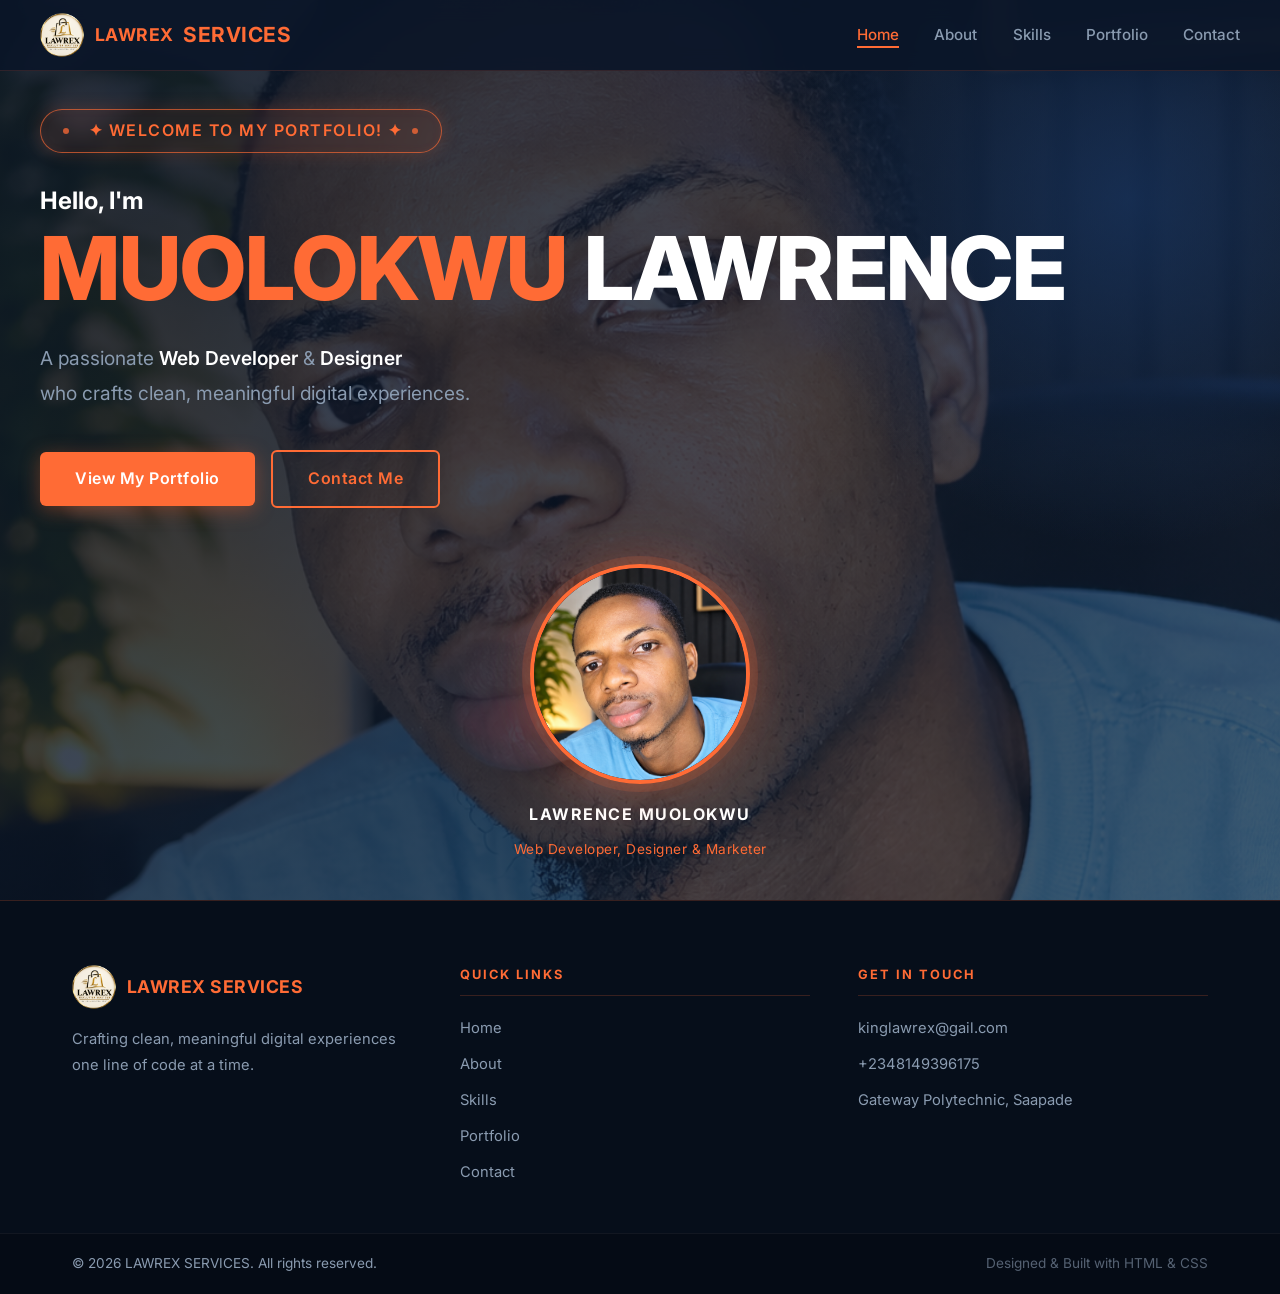
==== commit dcf07237: "Full responsive system (320px to 4K) + portfolio projects with names, descriptions & icon banners" ====
--- a/index.html
+++ b/index.html
@@ -32,9 +32,9 @@
 
         <!-- Logo / Brand Name -->
         <a href="index.html" class="logo logo-with-name">
-          <img src="LMAJ5406.PNG" alt="MUOLOKWU LAWRENCE Logo" class="logo-img" />
-          <span class="logo-name">MUOLOKWU LAWRENCE</span>
-        </a>
+          <img src="lawrex_round_logo.png" alt="LAWREX Logo" class="logo-img" />
+
+          <span class="logo-name"> LAWREX</span> SERVICES
 
         <!-- Navigation Links -->
         <nav class="main-nav">
@@ -70,8 +70,10 @@
 
         <!-- Decorative Welcome Badge -->
         <div class="hero-welcome-badge">
-          <span class="hero-welcome-dots"></span>
+          <span class="hero-welcome-dots"></span><br>
+          
           <span class="hero-label">✦ Welcome to my portfolio! ✦</span>
+          
           <span class="hero-welcome-dots"></span>
         </div>
 
@@ -91,7 +93,7 @@
 
         <!-- CTA Buttons Row -->
         <div class="hero-btn-row">
-          <a href="portfolio.html" class="btn-primary">View My Work</a>
+          <a href="portfolio.html" class="btn-primary">View My Portfolio</a>
           <a href="contact.html" class="btn-outline">Contact Me</a>
         </div>
 
@@ -99,12 +101,12 @@
         <div class="hero-frame-wrap">
           <div class="hero-img-frame">
             <!-- Replace 'your-photo.jpg' with your actual image file name -->
-            <img src="LMAJ5406.PNG" alt="Profile Photo" class="hero-frame-img" />
+            <img src="IKCE6164.PNG" alt="Profile Photo" class="hero-frame-img" />
             <div class="hero-frame-ring"></div>
             <div class="hero-frame-ring hero-frame-ring--outer"></div>
           </div>
-          <p class="hero-frame-label">MUOLOKWU LAWRENCE</p>
-          <p class="hero-frame-role">Web Developer &amp; Designer</p>
+          <p class="hero-frame-label">Lawrence Muolokwu</p>
+          <p class="hero-frame-role">Web Developer, Designer &amp; Marketer</p>
         </div>
 
       </div>
@@ -119,11 +121,11 @@
         <!-- Footer Logo & Tagline -->
         <div class="footer-brand">
           <a href="index.html" class="logo logo-with-name">
-            <img src="LMAJ5406.PNG" alt="LAWREX SERVICES Logo" class="logo-img" />
+            <img src="lawrex_round_logo.png" alt="LAWREX SERVICES Logo" class="logo-img" />
             <span class="logo-name">LAWREX SERVICES</span>
           </a>
           <p class="footer-tagline">
-            Crafting clean, meaningful digital experiences — one line of code at a time.
+            Crafting clean, meaningful digital experiences  one line of code at a time.
           </p>
         </div>
 
@@ -144,7 +146,7 @@
           <h4 class="footer-nav-title">Get In Touch</h4>
           <ul class="footer-nav-list">
             <li><a href="mailto:kinglawrex@gail.com" class="footer-link">kinglawrex@gail.com</a></li>
-            <li><a href="tel:08149396175" class="footer-link">08149396175</a></li>
+            <li><a href="tel:08149396175" class="footer-link">+2348149396175</a></li>
             <li><span class="footer-link">Gateway Polytechnic, Saapade</span></li>
           </ul>
         </div>
@@ -155,7 +157,7 @@
       <div class="footer-bottom">
         <div class="footer-bottom-inner">
           <p class="footer-copy">
-            &copy; 2024 <span class="highlight">LAWREX SERVICES</span>. All rights reserved.
+            &copy; 2026 <span class="highlight">LAWREX SERVICES</span>. All rights reserved.
           </p>
           <p class="footer-credit">Designed &amp; Built with HTML &amp; CSS</p>
         </div>
--- a/style.css
+++ b/style.css
@@ -1944,3 +1944,379 @@
     font-size: 0.88rem;
   }
 }
+
+
+/* ============================================================
+   PROJECT CARD ILLUSTRATED PLACEHOLDERS
+   Coloured gradient banners with centred emoji icons —
+   replace .project-img-placeholder with a real <img> any time
+   ============================================================ */
+
+.project-img-placeholder {
+  width: 100%;
+  height: 100%;
+  display: flex;
+  align-items: center;
+  justify-content: center;
+  border-radius: 0;
+}
+
+.proj-icon {
+  font-size: 4rem;
+  line-height: 1;
+  filter: drop-shadow(0 4px 12px rgba(0,0,0,0.4));
+}
+
+/* Each card gets a unique gradient identity */
+.proj-bg-1 { background: linear-gradient(135deg, #0A1628 0%, #1A3A6B 100%); }  /* Deep navy */
+.proj-bg-2 { background: linear-gradient(135deg, #1A2F50 0%, #2D5A8E 100%); }  /* Blue-slate */
+.proj-bg-3 { background: linear-gradient(135deg, #2A1A0A 0%, #8B3A00 100%); }  /* Warm amber */
+.proj-bg-4 { background: linear-gradient(135deg, #1A0A28 0%, #6B1A8B 100%); }  /* Purple-dark */
+.proj-bg-5 { background: linear-gradient(135deg, #0A2818 0%, #1A6B40 100%); }  /* Forest green */
+.proj-bg-6 { background: linear-gradient(135deg, #28200A 0%, #8B6B00 100%); }  /* Gold-dark */
+
+/* Make the project-img-wrap the positioning container */
+.project-img-wrap {
+  position: relative;
+  width: 100%;
+  height: 220px;
+  overflow: hidden;
+  border-radius: 8px 8px 0 0;
+}
+
+
+/* ============================================================
+   FULL GLOBAL RESPONSIVE SYSTEM
+   Covers every device: watches → 4K Smart TVs
+   Breakpoints (min → max approach, mobile-first friendly):
+     320px   — Tiny phones (iPhone SE, Galaxy A series)
+     375px   — Standard smartphones
+     480px   — Large phones / small phablets
+     600px   — Large phablets
+     768px   — Tablets (portrait)
+     1024px  — Tablets (landscape) / small laptops
+     1280px  — Laptops / standard desktops
+     1440px  — Large laptops / QHD monitors
+     1920px  — Full HD monitors / large desktops
+     2560px  — 2K / QHD / Ultra-wide monitors
+     3840px  — 4K Smart TVs / large displays
+   ============================================================ */
+
+
+/* ─── 2560px+ : 2K / QHD / Ultra-wide ─────────────────────── */
+@media (min-width: 2560px) {
+  html { font-size: 20px; }
+
+  .header-inner,
+  .hero-content,
+  .portfolio-main-inner,
+  .about-main-inner,
+  .contact-main-inner,
+  .footer-inner,
+  .footer-bottom-inner { max-width: 1800px; }
+
+  .hero-title  { font-size: 7rem; }
+  .hero-img-frame { width: 320px; height: 320px; }
+
+  .portfolio-grid { grid-template-columns: repeat(3, 1fr); gap: 2.5rem; }
+  .project-img-wrap { height: 320px; }
+  .proj-icon { font-size: 6rem; }
+}
+
+
+/* ─── 1920px+ : Full HD / large desktop ────────────────────── */
+@media (min-width: 1920px) and (max-width: 2559px) {
+  html { font-size: 18px; }
+
+  .header-inner,
+  .hero-content,
+  .portfolio-main-inner,
+  .footer-inner,
+  .footer-bottom-inner { max-width: 1500px; }
+
+  .hero-title  { font-size: 6rem; }
+  .portfolio-grid { grid-template-columns: repeat(3, 1fr); gap: 2.2rem; }
+  .project-img-wrap { height: 270px; }
+}
+
+
+/* ─── 1440px – 1919px : Large laptop / QHD ─────────────────── */
+@media (min-width: 1440px) and (max-width: 1919px) {
+  .header-inner,
+  .hero-content,
+  .portfolio-main-inner,
+  .footer-inner,
+  .footer-bottom-inner { max-width: 1360px; }
+
+  .portfolio-grid { grid-template-columns: repeat(3, 1fr); gap: 2rem; }
+  .project-img-wrap { height: 240px; }
+}
+
+
+/* ─── 1280px – 1439px : Standard laptop / desktop ──────────── */
+@media (min-width: 1280px) and (max-width: 1439px) {
+  .portfolio-grid { grid-template-columns: repeat(3, 1fr); gap: 1.8rem; }
+  .project-img-wrap { height: 230px; }
+}
+
+
+/* ─── 1025px – 1279px : Small laptop / large tablet landscape ─ */
+@media (min-width: 1025px) and (max-width: 1279px) {
+  .portfolio-grid { grid-template-columns: repeat(2, 1fr); gap: 1.6rem; }
+  .project-img-wrap { height: 220px; }
+
+  .hero { padding: 0 2rem; padding-top: 70px; }
+
+  .about-main-inner,
+  .skills-main-inner,
+  .contact-main-inner { gap: 2.5rem; }
+}
+
+
+/* ─── 769px – 1024px : Tablet landscape / small laptop ─────── */
+@media (min-width: 769px) and (max-width: 1024px) {
+  .nav-list { gap: 1.3rem; }
+  .nav-link  { font-size: 0.88rem; }
+
+  .hero { padding: 0 1.5rem; padding-top: 70px; }
+
+  .about-main-inner,
+  .skills-main-inner,
+  .contact-main-inner { gap: 2rem; }
+
+  .portfolio-grid { grid-template-columns: repeat(2, 1fr); gap: 1.4rem; }
+  .project-img-wrap { height: 210px; }
+
+  .footer-inner { gap: 2rem; }
+}
+
+
+/* ─── 601px – 768px : Tablet portrait ──────────────────────── */
+@media (min-width: 601px) and (max-width: 768px) {
+  .header-inner { height: 65px; }
+  .logo-name    { font-size: 0.95rem; }
+  .logo-img     { height: 38px; }
+  .nav-list     { gap: 1.1rem; }
+  .nav-link     { font-size: 0.84rem; }
+
+  .hero {
+    padding: 0 1.2rem;
+    padding-top: 65px;
+    min-height: 100vh;
+    text-align: center;
+    justify-content: center;
+  }
+  .hero-content { text-align: center; }
+  .hero-btn-row {
+    flex-direction: column;
+    align-items: center;
+    gap: 0.8rem;
+  }
+  .hero-img-frame { width: 180px; height: 180px; }
+
+  .page-banner { padding: 8rem 1.5rem 4rem; }
+
+  .about-main     { padding: 4rem 1.5rem; }
+  .about-photo    { width: 180px; height: 180px; }
+  .about-bio      { text-align: center; }
+
+  .what-i-do { padding: 4rem 1.5rem; }
+  .cards-grid { gap: 1.2rem; }
+  .service-card { flex: 1 1 220px; }
+
+  .skills-main { padding: 4rem 1.5rem; }
+  .skills-main-inner { flex-direction: column; gap: 2.5rem; }
+
+  .soft-skills { padding: 4rem 1.5rem; }
+  .soft-card   { flex: 1 1 200px; }
+
+  .portfolio-main { padding: 4rem 1.5rem; }
+  .portfolio-grid { grid-template-columns: repeat(2, 1fr); gap: 1.3rem; }
+  .project-img-wrap { height: 190px; }
+  .portfolio-cta { flex-direction: column; text-align: center; padding: 2rem 1.5rem; }
+
+  .contact-main       { padding: 4rem 1.5rem; }
+  .contact-main-inner { flex-direction: column; gap: 2.5rem; }
+  .contact-info       { max-width: 100%; }
+  .contact-form-wrap  { padding: 2rem 1.5rem; }
+
+  .footer-inner { flex-direction: column; gap: 2rem; padding: 3rem 1.5rem 2rem; }
+  .footer-brand { max-width: 100%; }
+  .footer-bottom-inner { flex-direction: column; text-align: center; }
+}
+
+
+/* ─── 481px – 600px : Large phablet ────────────────────────── */
+@media (min-width: 481px) and (max-width: 600px) {
+  .header-inner { height: 62px; }
+  .logo-name    { font-size: 0.9rem; }
+  .logo-img     { height: 36px; }
+  .nav-list     { gap: 0.9rem; }
+  .nav-link     { font-size: 0.82rem; }
+
+  .hero {
+    padding: 0 1.1rem;
+    padding-top: 62px;
+    text-align: center;
+  }
+  .hero-content   { text-align: center; }
+  .hero-btn-row   { flex-direction: column; align-items: center; gap: 0.75rem; }
+  .hero-img-frame { width: 165px; height: 165px; }
+
+  .portfolio-grid { grid-template-columns: 1fr; gap: 1.2rem; }
+  .project-img-wrap { height: 200px; }
+
+  .footer-inner { flex-direction: column; gap: 1.8rem; padding: 2.5rem 1.2rem 1.5rem; }
+  .footer-bottom-inner { flex-direction: column; text-align: center; }
+
+  .contact-main-inner { flex-direction: column; gap: 2rem; }
+  .skills-main-inner  { flex-direction: column; gap: 2.5rem; }
+}
+
+
+/* ─── 376px – 480px : Standard smartphones ─────────────────── */
+@media (min-width: 376px) and (max-width: 480px) {
+  .site-header  { padding: 0 1rem; }
+  .header-inner { height: 60px; }
+  .logo-name    { display: none; }
+  .logo-img     { height: 36px; }
+  .nav-list     { gap: 0.7rem; }
+  .nav-link     { font-size: 0.78rem; padding-bottom: 2px; }
+
+  .hero { padding: 0 1rem; padding-top: 60px; text-align: center; align-items: center; }
+  .hero-content   { text-align: center; }
+  .hero-shape     { display: none; }
+  .hero-label     { font-size: 0.95rem; }
+  .hero-tagline   { font-size: 0.95rem; margin-bottom: 2rem; }
+  .hero-btn-row   { flex-direction: column; align-items: center; gap: 0.7rem; }
+  .btn-primary,
+  .btn-outline    { width: 100%; text-align: center; }
+  .hero-img-frame { width: 150px; height: 150px; }
+  .hero-frame-label { font-size: 0.88rem; }
+
+  .page-banner { padding: 7rem 1rem 3rem; }
+
+  .about-main  { padding: 3.5rem 1rem; }
+  .about-photo { width: 160px; height: 160px; }
+  .about-bio-text { font-size: 0.95rem; }
+
+  .what-i-do { padding: 3.5rem 1rem; }
+  .cards-grid { flex-direction: column; align-items: center; }
+  .service-card { flex: 1 1 100%; max-width: 100%; width: 100%; }
+
+  .skills-main    { padding: 3.5rem 1rem; }
+  .soft-skills    { padding: 3.5rem 1rem; }
+  .soft-cards-grid { flex-direction: column; align-items: center; }
+  .soft-card      { flex: 1 1 100%; max-width: 100%; width: 100%; }
+  .badges-grid    { gap: 0.5rem; }
+  .skill-badge    { font-size: 0.82rem; padding: 0.45rem 0.9rem; }
+
+  .portfolio-main { padding: 3.5rem 1rem; }
+  .portfolio-grid { grid-template-columns: 1fr; gap: 1.2rem; }
+  .project-img-wrap { height: 190px; }
+  .portfolio-cta  { padding: 1.8rem 1rem; flex-direction: column; text-align: center; gap: 1.2rem; }
+  .portfolio-cta .btn-primary { width: 100%; text-align: center; }
+
+  .contact-main       { padding: 3.5rem 1rem; }
+  .contact-main-inner { flex-direction: column; gap: 2rem; }
+  .contact-form-wrap  { padding: 1.5rem 1rem; }
+  .form-row           { flex-direction: column; }
+  .form-row .form-group { flex: 1 1 100%; }
+  .info-card          { padding: 1rem; }
+
+  .footer-inner { flex-direction: column; gap: 1.8rem; padding: 2.5rem 1rem 1.5rem; }
+  .footer-brand { max-width: 100%; }
+  .footer-nav-title { font-size: 0.75rem; }
+  .footer-link      { font-size: 0.88rem; }
+  .footer-bottom-inner { flex-direction: column; text-align: center; padding: 1rem; gap: 0.4rem; }
+  .footer-copy,
+  .footer-credit { font-size: 0.8rem; }
+  .section-title { margin-bottom: 2rem; }
+}
+
+
+/* ─── up to 375px : Small smartphones (iPhone SE, Galaxy Mini) ─ */
+@media (max-width: 375px) {
+  html { font-size: 14px; }
+
+  .site-header  { padding: 0 0.8rem; }
+  .header-inner { height: 56px; }
+  .logo-name    { display: none; }
+  .logo-img     { height: 32px; }
+  .nav-list     { gap: 0.5rem; }
+  .nav-link     { font-size: 0.72rem; }
+
+  .hero { padding: 0 0.8rem; padding-top: 56px; text-align: center; }
+  .hero-content   { text-align: center; }
+  .hero-shape     { display: none; }
+  .hero-welcome-badge { padding: 0.3rem 0.7rem; gap: 0.3rem; }
+  .hero-welcome-badge .hero-label { font-size: 0.72rem; letter-spacing: 0.5px; }
+  .hero-label     { font-size: 0.88rem; }
+  .hero-tagline   { font-size: 0.88rem; }
+  .hero-btn-row   { flex-direction: column; align-items: center; gap: 0.6rem; }
+  .btn-primary,
+  .btn-outline    { width: 100%; text-align: center; padding: 0.75rem 1.2rem; font-size: 0.88rem; }
+  .hero-img-frame { width: 130px; height: 130px; }
+  .hero-frame-label { font-size: 0.8rem; }
+  .hero-frame-role  { font-size: 0.75rem; }
+
+  .page-banner { padding: 6rem 0.8rem 2.5rem; }
+  .page-banner-sub { font-size: 0.85rem; }
+
+  .about-main  { padding: 3rem 0.8rem; }
+  .about-photo { width: 140px; height: 140px; }
+
+  .what-i-do   { padding: 3rem 0.8rem; }
+  .cards-grid  { flex-direction: column; align-items: center; }
+  .service-card { max-width: 100%; width: 100%; }
+
+  .skills-main { padding: 3rem 0.8rem; }
+  .soft-skills { padding: 3rem 0.8rem; }
+  .soft-cards-grid { flex-direction: column; }
+  .soft-card   { max-width: 100%; width: 100%; }
+  .skill-badge { font-size: 0.78rem; padding: 0.4rem 0.75rem; }
+
+  .portfolio-main { padding: 3rem 0.8rem; }
+  .portfolio-grid { grid-template-columns: 1fr; gap: 1rem; }
+  .project-img-wrap { height: 170px; }
+  .proj-icon { font-size: 3rem; }
+  .project-title { font-size: 1rem; }
+  .project-desc  { font-size: 0.85rem; }
+
+  .contact-main       { padding: 3rem 0.8rem; }
+  .contact-main-inner { flex-direction: column; gap: 1.5rem; }
+  .contact-form-wrap  { padding: 1.2rem 0.8rem; }
+  .form-row           { flex-direction: column; }
+  .info-card          { padding: 0.8rem; }
+
+  .footer-inner { gap: 1.5rem; padding: 2rem 0.8rem 1.2rem; }
+  .footer-bottom-inner { flex-direction: column; text-align: center; padding: 0.8rem; gap: 0.3rem; }
+  .footer-copy,
+  .footer-credit { font-size: 0.75rem; }
+}
+
+
+/* ─── 3840px+ : 4K Smart TV / very large displays ──────────── */
+@media (min-width: 3840px) {
+  html { font-size: 28px; }
+
+  .header-inner,
+  .hero-content,
+  .portfolio-main-inner,
+  .footer-inner,
+  .footer-bottom-inner { max-width: 3200px; }
+
+  .hero-title { font-size: 10rem; }
+  .hero-img-frame { width: 500px; height: 500px; }
+
+  .portfolio-grid { grid-template-columns: repeat(4, 1fr); gap: 3rem; }
+  .project-img-wrap { height: 420px; }
+  .proj-icon { font-size: 8rem; }
+
+  .btn-primary,
+  .btn-outline { padding: 1.2rem 3rem; font-size: 1.3rem; }
+
+  .nav-link { font-size: 1.1rem; }
+  .logo-name { font-size: 1.5rem; }
+  .logo-img { height: 60px; }
+}
